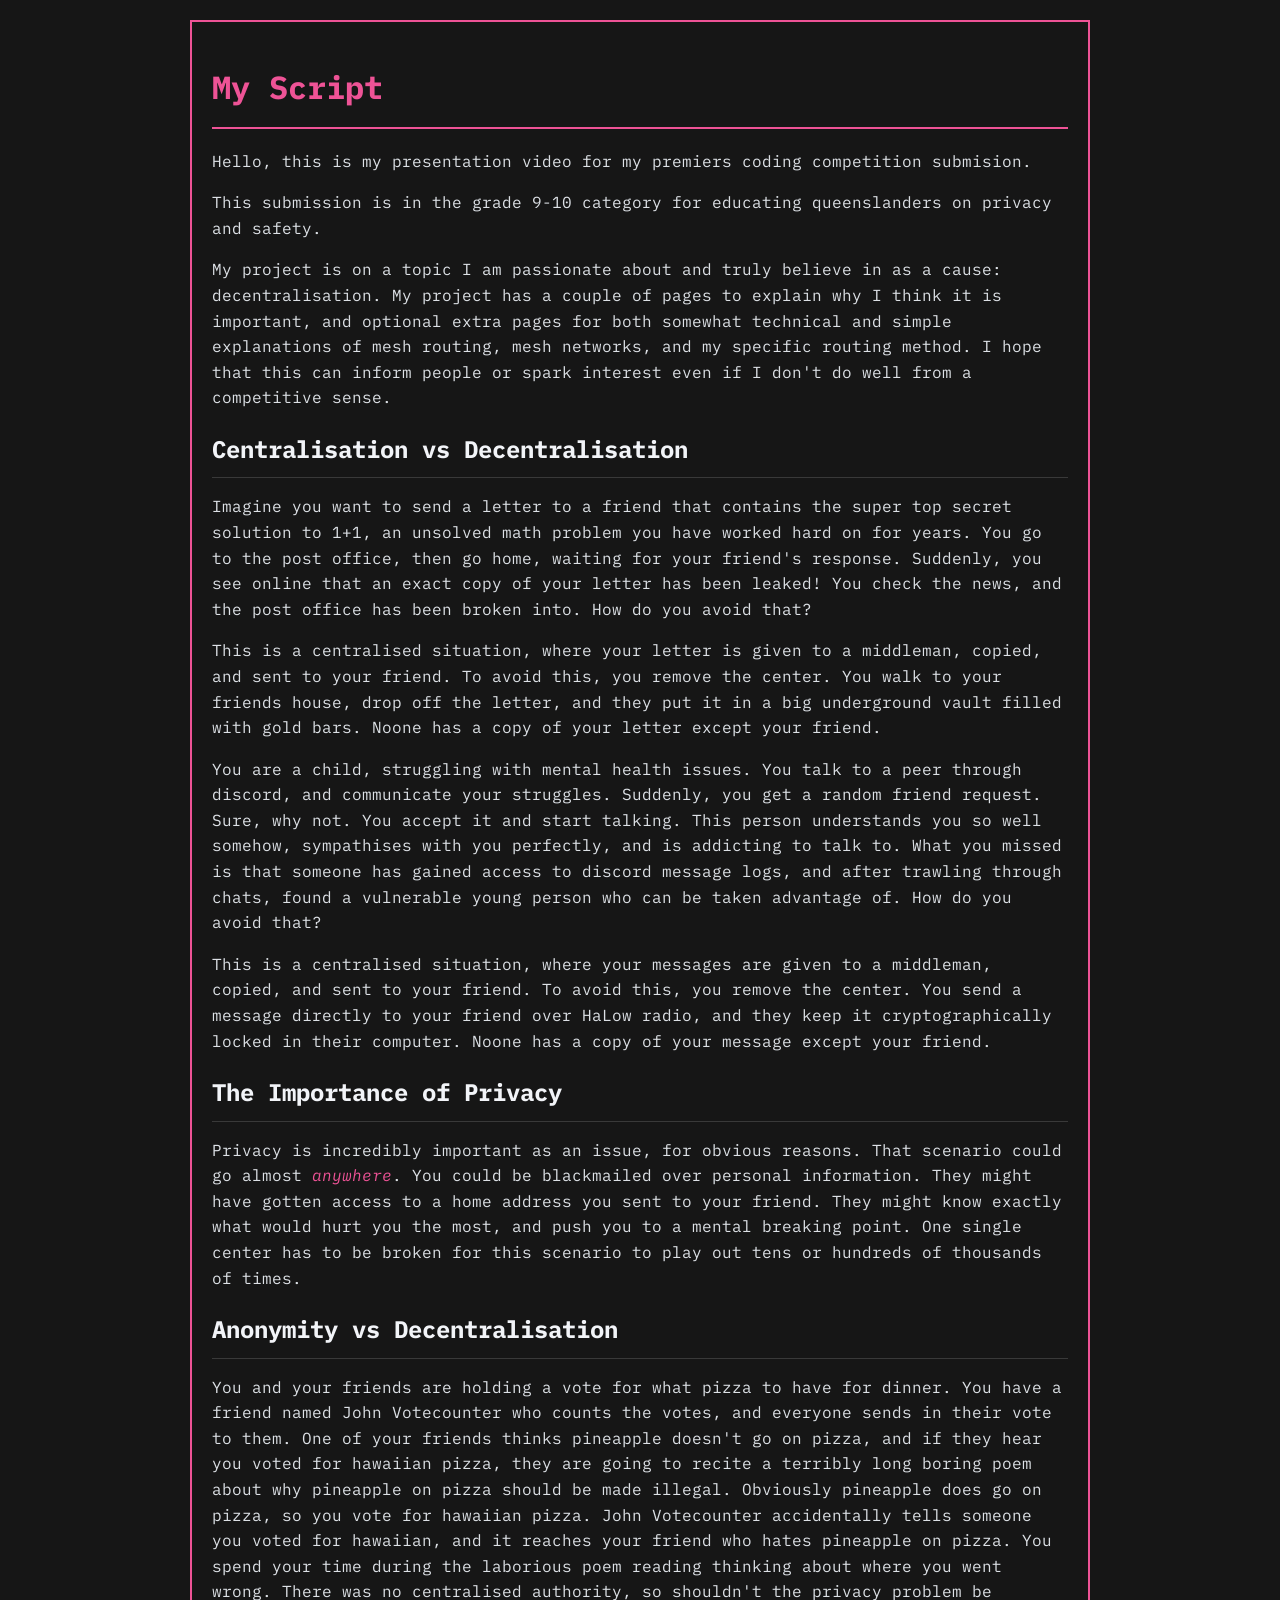
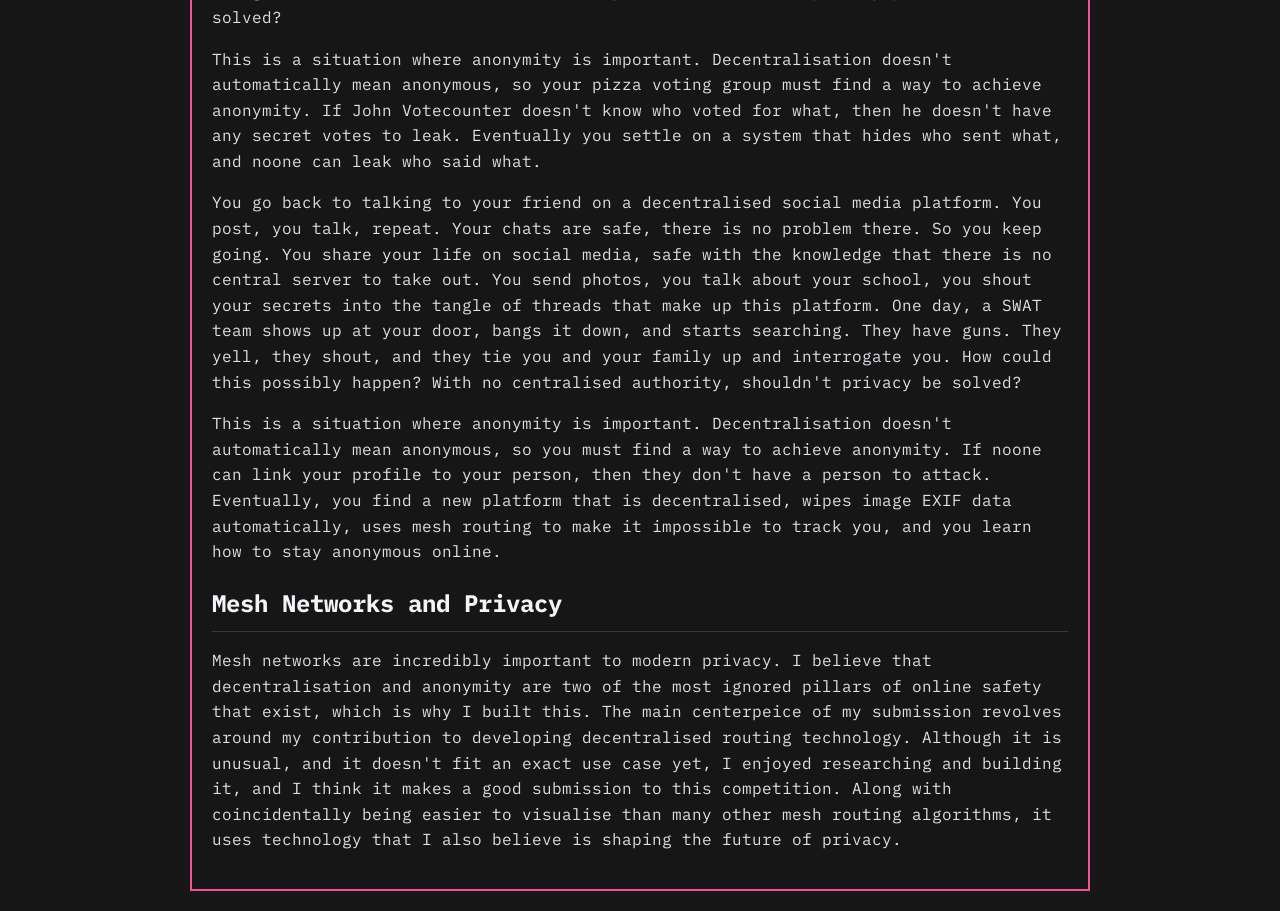
==== script/index.html @ cb22712b "yo mama" ====
<!DOCTYPE html>
<html lang="en">
<head>
    <meta charset="UTF-8">
    <meta name="viewport" content="width=device-width, initial-scale=1.0">
    <title>My Script</title>
    <link rel="stylesheet" href="../src/css/styles.css">
</head>
<body class="script-page">
    <div id="container">
        <div id="scriptContent">
            <h1>My Script</h1>
            <p>Hello, this is my presentation video for my premiers coding competition submision.</p>
            <p>This submission is in the grade 9-10 category for educating queenslanders on privacy and safety.</p>
            <p>My project is on a topic I am passionate about and truly believe in as a cause: decentralisation. My project has a couple of pages to explain why I think it is important, and optional extra pages for both somewhat technical and simple explanations of mesh routing, mesh networks, and my specific routing method. I hope that this can inform people or spark interest even if I don't do well from a competitive sense.</p>
            
            <h2>Centralisation vs Decentralisation</h2>
            <p>Imagine you want to send a letter to a friend that contains the super top secret solution to 1+1, an unsolved math problem you have worked hard on for years. You go to the post office, then go home, waiting for your friend's response. Suddenly, you see online that an exact copy of your letter has been leaked! You check the news, and the post office has been broken into. How do you avoid that?</p>
            
            <p>This is a centralised situation, where your letter is given to a middleman, copied, and sent to your friend. To avoid this, you remove the center. You walk to your friends house, drop off the letter, and they put it in a big underground vault filled with gold bars. Noone has a copy of your letter except your friend.</p>
            
            <p>You are a child, struggling with mental health issues. You talk to a peer through discord, and communicate your struggles. Suddenly, you get a random friend request. Sure, why not. You accept it and start talking. This person understands you so well somehow, sympathises with you perfectly, and is addicting to talk to. What you missed is that someone has gained access to discord message logs, and after trawling through chats, found a vulnerable young person who can be taken advantage of. How do you avoid that?</p>
            
            <p>This is a centralised situation, where your messages are given to a middleman, copied, and sent to your friend. To avoid this, you remove the center. You send a message directly to your friend over HaLow radio, and they keep it cryptographically locked in their computer. Noone has a copy of your message except your friend.</p>
            
            <h2>The Importance of Privacy</h2>
            <p>Privacy is incredibly important as an issue, for obvious reasons. That scenario could go almost <em>anywhere</em>. You could be blackmailed over personal information. They might have gotten access to a home address you sent to your friend. They might know exactly what would hurt you the most, and push you to a mental breaking point. One single center has to be broken for this scenario to play out tens or hundreds of thousands of times.</p>
            
            <h2>Anonymity vs Decentralisation</h2>
            <p>You and your friends are holding a vote for what pizza to have for dinner. You have a friend named John Votecounter who counts the votes, and everyone sends in their vote to them. One of your friends thinks pineapple doesn't go on pizza, and if they hear you voted for hawaiian pizza, they are going to recite a terribly long boring poem about why pineapple on pizza should be made illegal. Obviously pineapple does go on pizza, so you vote for hawaiian pizza. John Votecounter accidentally tells someone you voted for hawaiian, and it reaches your friend who hates pineapple on pizza. You spend your time during the laborious poem reading thinking about where you went wrong. There was no centralised authority, so shouldn't the privacy problem be solved?</p>
            
            <p>This is a situation where anonymity is important. Decentralisation doesn't automatically mean anonymous, so your pizza voting group must find a way to achieve anonymity. If John Votecounter doesn't know who voted for what, then he doesn't have any secret votes to leak. Eventually you settle on a system that hides who sent what, and noone can leak who said what.</p>
            
            <p>You go back to talking to your friend on a decentralised social media platform. You post, you talk, repeat. Your chats are safe, there is no problem there. So you keep going. You share your life on social media, safe with the knowledge that there is no central server to take out. You send photos, you talk about your school, you shout your secrets into the tangle of threads that make up this platform. One day, a SWAT team shows up at your door, bangs it down, and starts searching. They have guns. They yell, they shout, and they tie you and your family up and interrogate you. How could this possibly happen? With no centralised authority, shouldn't privacy be solved?</p>
            
            <p>This is a situation where anonymity is important. Decentralisation doesn't automatically mean anonymous, so you must find a way to achieve anonymity. If noone can link your profile to your person, then they don't have a person to attack. Eventually, you find a new platform that is decentralised, wipes image EXIF data automatically, uses mesh routing to make it impossible to track you, and you learn how to stay anonymous online.</p>
            
            <h2>Mesh Networks and Privacy</h2>
            <p>Mesh networks are incredibly important to modern privacy. I believe that decentralisation and anonymity are two of the most ignored pillars of online safety that exist, which is why I built this. The main centerpeice of my submission revolves around my contribution to developing decentralised routing technology. Although it is unusual, and it doesn't fit an exact use case yet, I enjoyed researching and building it, and I think it makes a good submission to this competition. Along with coincidentally being easier to visualise than many other mesh routing algorithms, it uses technology that I also believe is shaping the future of privacy.</p>
        </div>
    </div>
</body>
</html>
---- src/css/styles.css ----
@import url('https://fonts.googleapis.com/css2?family=Lilex:wght@400&display=swap');

:root {
  --color-primary: #161616;
  --color-secondary: #262626;
  --color-tertiary: #393939;
  --color-accent: #ee5396;
  --color-text-primary: #f2f4f8;
  --color-text-secondary: #dde1e6;
  --color-success: #42be65;
  --color-danger: #ff5252;
  --color-danger-dark: #d32f2f;

  --spacing-xs: 4px;
  --spacing-sm: 8px;
  --spacing-md: 12px;
  --spacing-lg: 16px;
  --spacing-xl: 20px;

  --font-size-xs: 12px;
  --font-size-sm: 14px;
  --font-size-md: 16px;
  --font-size-lg: 18px;

  --border-width: 2px;
  --border-radius: 0px;
  --gap: var(--spacing-md);
  --transition: background-color 0.3s ease, border-color 0.3s ease, color 0.3s ease;
  --font-family: 'Lilex', -apple-system, BlinkMacSystemFont, 'Segoe UI', Roboto, Oxygen, Ubuntu, Cantarell, sans-serif;
}

* {
  box-sizing: border-box;
}

html {
  height: 100%;
}

body {
  height: 100vh;
  margin: 0;
  background-color: var(--color-primary);
  font-family: var(--font-family);
  color: var(--color-text-primary);
  overflow: hidden;
}

#container {
  display: grid;
  height: 100vh;
  padding: var(--gap);
  grid-template-columns: 3fr 1fr;
  grid-template-rows: 1fr 4fr;
  gap: var(--gap);
  grid-template-areas:
    "nodes nodeInfo"
    "nodes globalLog";
}

/* Responsive design */
@media (max-width: 768px) {
  #container {
    grid-template-columns: 1fr;
    grid-template-rows: 1fr 1fr 2fr;
    grid-template-areas:
      "nodes"
      "nodeInfo"
      "globalLog";
  }
}

#nodes {
  grid-area: nodes;
  position: relative;
  background-color: var(--color-primary);
  border: var(--border-width) solid var(--color-accent);
  border-radius: var(--border-radius);
  overflow: hidden;
}

#nodeInfo {
  grid-area: nodeInfo;
  background-color: var(--color-primary);
  border: var(--border-width) solid var(--color-accent);
  border-radius: var(--border-radius);
  overflow: visible;
  display: flex;
  flex-direction: column;
  height: 100%;
}

#globalLog {
  grid-area: globalLog;
  background-color: var(--color-primary);
  border: var(--border-width) solid var(--color-accent);
  border-radius: var(--border-radius);
  overflow: hidden;
  padding: var(--spacing-md);
  font-family: 'Courier New', monospace;
  font-size: var(--font-size-xs);
  color: var(--color-text-secondary);
}

#controller {
  display: none;
  color: var(--color-text-primary);
  padding: var(--gap);
  background-color: var(--color-primary);
  flex: 1;
  flex-direction: column;
  gap: var(--gap);
}

#controller.active {
  display: flex;
  flex-direction: column;
  gap: var(--gap);
  flex: 1;
}

#controller > * {
  width: 100%;
}

#inspector {
  display: none;
  color: var(--color-text-primary);
  padding: var(--gap);
  background-color: var(--color-primary);
  flex: 1;
  flex-direction: column;
  gap: var(--gap);
}

#inspector.active {
  display: flex;
  flex-direction: column;
  gap: var(--gap);
  flex: 1;
}

#inspector > * {
  width: 100%;
}

#newNode {
  padding: var(--spacing-md) var(--spacing-xl);
  background-color: var(--color-tertiary);
  border: var(--border-width) solid var(--color-accent);
  border-radius: var(--border-radius);
  color: var(--color-text-primary);
  font-family: var(--font-family);
  font-size: var(--font-size-sm);
  font-weight: 300;
  cursor: pointer;
  transition: var(--transition);
  display: inline-block;
  text-align: center;
  width: 100%;
  box-sizing: border-box;
  text-transform: uppercase;
  letter-spacing: 1px;
}

#newNode:hover {
  background-color: var(--color-accent);
  color: var(--color-primary);
  box-shadow: 0 4px 8px rgba(238, 83, 150, 0.3);
}

#newNode:active {
  background-color: var(--color-success);
  border-color: var(--color-success);
  color: var(--color-primary);
  box-shadow: none;
}

#randomLayout {
  padding: var(--spacing-md) var(--spacing-xl);
  background-color: var(--color-tertiary);
  border: var(--border-width) solid var(--color-accent);
  border-radius: var(--border-radius);
  color: var(--color-text-primary);
  font-family: var(--font-family);
  font-size: var(--font-size-sm);
  font-weight: 300;
  cursor: pointer;
  transition: var(--transition);
  display: inline-block;
  text-align: center;
  width: 100%;
  box-sizing: border-box;
  text-transform: uppercase;
  letter-spacing: 1px;
}

#randomLayout:hover {
  background-color: var(--color-accent);
  color: var(--color-primary);
  box-shadow: 0 4px 8px rgba(238, 83, 150, 0.3);
}

#randomLayout:active {
  background-color: var(--color-success);
  border-color: var(--color-success);
  color: var(--color-primary);
  box-shadow: none;
}

#clearAll {
  padding: var(--spacing-md) var(--spacing-xl);
  background-color: var(--color-tertiary);
  border: var(--border-width) solid var(--color-danger);
  border-radius: var(--border-radius);
  color: var(--color-danger);
  font-family: var(--font-family);
  font-size: var(--font-size-sm);
  font-weight: 300;
  cursor: pointer;
  transition: var(--transition);
  display: inline-block;
  text-align: center;
  width: 100%;
  box-sizing: border-box;
  text-transform: uppercase;
  letter-spacing: 1px;
}

#clearAll:hover {
  background-color: var(--color-danger);
  border-color: var(--color-danger);
  color: var(--color-primary);
  box-shadow: 0 4px 8px rgba(255, 82, 82, 0.3);
}

#clearAll:active {
  background-color: var(--color-danger-dark);
  border-color: var(--color-danger-dark);
  box-shadow: none;
}

#nodeId {
  padding: var(--spacing-md) var(--spacing-lg);
  background-color: var(--color-tertiary);
  border: var(--border-width) solid var(--color-accent);
  border-radius: var(--border-radius);
  color: var(--color-text-primary);
  font-family: var(--font-family);
  font-size: var(--font-size-sm);
  transition: var(--transition);
  width: 100%;
  box-sizing: border-box;
}

#nodeId::placeholder {
  color: var(--color-text-secondary);
}

#nodeId:focus {
  outline: none;
  border-color: var(--color-success);
  box-shadow: 0 0 0 var(--spacing-sm) rgba(66, 190, 101, 0.2);
}

#nodeId:hover {
  border-color: var(--color-success);
}

#deleteNode {
  padding: var(--spacing-md) var(--spacing-xl);
  background-color: var(--color-tertiary);
  border: var(--border-width) solid var(--color-danger);
  border-radius: var(--border-radius);
  color: var(--color-danger);
  font-family: var(--font-family);
  font-size: var(--font-size-sm);
  font-weight: 300;
  cursor: pointer;
  transition: var(--transition);
  display: inline-block;
  text-align: center;
  width: 100%;
  box-sizing: border-box;
  text-transform: uppercase;
  letter-spacing: 1px;
}

#deleteNode:hover {
  background-color: var(--color-danger);
  border-color: var(--color-danger);
  color: var(--color-primary);
  box-shadow: 0 4px 8px rgba(255, 82, 82, 0.3);
}

#deleteNode:active {
  background-color: var(--color-danger-dark);
  border-color: var(--color-danger-dark);
  box-shadow: none;
}

#startNode {
  padding: var(--spacing-md) var(--spacing-xl);
  background-color: var(--color-tertiary);
  border: var(--border-width) solid var(--color-success);
  border-radius: var(--border-radius);
  color: var(--color-success);
  font-family: var(--font-family);
  font-size: var(--font-size-sm);
  font-weight: 300;
  cursor: pointer;
  transition: var(--transition);
  display: inline-block;
  text-align: center;
  width: 100%;
  box-sizing: border-box;
  text-transform: uppercase;
  letter-spacing: 1px;
}

#startNode:hover {
  background-color: var(--color-success);
  border-color: var(--color-success);
  color: var(--color-primary);
  box-shadow: 0 4px 8px rgba(66, 190, 101, 0.3);
}

#startNode:active {
  background-color: #2e7d32;
  border-color: #2e7d32;
  box-shadow: none;
}

#startNode.active {
  background-color: var(--color-success);
  border-color: var(--color-success);
  color: var(--color-primary);
}

#endNode {
  padding: var(--spacing-md) var(--spacing-xl);
  background-color: var(--color-tertiary);
  border: var(--border-width) solid var(--color-danger);
  border-radius: var(--border-radius);
  color: var(--color-danger);
  font-family: var(--font-family);
  font-size: var(--font-size-sm);
  font-weight: 300;
  cursor: pointer;
  transition: var(--transition);
  display: inline-block;
  text-align: center;
  width: 100%;
  box-sizing: border-box;
  text-transform: uppercase;
  letter-spacing: 1px;
}

#endNode:hover {
  background-color: var(--color-danger);
  border-color: var(--color-danger);
  color: var(--color-primary);
  box-shadow: 0 4px 8px rgba(255, 82, 82, 0.3);
}

#endNode:active {
  background-color: var(--color-danger-dark);
  border-color: var(--color-danger-dark);
  box-shadow: none;
}

#endNode.active {
  background-color: var(--color-danger);
  border-color: var(--color-danger);
  color: var(--color-primary);
}

#nodeIdView {
  padding: var(--spacing-md) 0;
  color: var(--color-text-primary);
  font-family: var(--font-family);
  font-size: var(--font-size-lg);
  font-weight: 300;
  text-align: left;
  margin: 0;
  border-bottom: var(--border-width) solid var(--color-accent);
  padding-bottom: var(--spacing-md);
}

#controllerTitle {
  padding: var(--spacing-md) 0;
  color: var(--color-text-primary);
  font-family: var(--font-family);
  font-size: var(--font-size-lg);
  font-weight: 300;
  text-align: left;
  margin: 0;
  border-bottom: var(--border-width) solid var(--color-accent);
  padding-bottom: var(--spacing-md);
}

#nodePeers {
  padding: var(--spacing-md);
  background-color: var(--color-tertiary);
  border: var(--border-width) solid var(--color-accent);
  border-radius: var(--border-radius);
  color: var(--color-text-secondary);
  font-family: var(--font-family);
  font-size: var(--font-size-sm);
  overflow-y: auto;
  flex: 1;
  min-height: 0;
  margin-top: var(--gap);
}

#nodePeers > div {
  padding: var(--spacing-xs) 0;
  border-bottom: 1px solid var(--color-secondary);
}

#nodePeers > div:last-child {
  border-bottom: none;
}

#canvasWrapper {
  width: 100%;
  height: 100%;
  background-color: var(--color-primary);
}

/* Scrollbar styling */
::-webkit-scrollbar {
  width: var(--spacing-sm);
}

::-webkit-scrollbar-track {
  background: var(--color-secondary);
}

::-webkit-scrollbar-thumb {
  background: var(--color-accent);
  border-radius: 0px;
}

::-webkit-scrollbar-thumb:hover {
  background: var(--color-accent);
}

/* Script page styles */
body.script-page {
  background-color: var(--color-primary);
  height: auto;
  overflow-y: auto;
}

body.script-page #container {
  grid-template-columns: 1fr;
  grid-template-rows: auto;
  grid-template-areas: "scriptContent";
  padding: var(--spacing-xl);
  height: auto;
  min-height: 100vh;
}

body.script-page #scriptContent {
  background-color: var(--color-primary);
  border: var(--border-width) solid var(--color-accent);
  border-radius: var(--border-radius);
  padding: var(--spacing-xl);
  color: var(--color-text-primary);
  font-family: var(--font-family);
  line-height: 1.6;
  max-width: 900px;
  margin: 0 auto;
  height: auto;
}

#scriptContent h1 {
  color: var(--color-accent);
  font-size: 2rem;
  margin-bottom: var(--spacing-xl);
  border-bottom: var(--border-width) solid var(--color-accent);
  padding-bottom: var(--spacing-md);
}

#scriptContent h2 {
  color: var(--color-text-primary);
  font-size: 1.5rem;
  margin-top: var(--spacing-xl);
  margin-bottom: var(--spacing-md);
  border-bottom: 1px solid var(--color-tertiary);
  padding-bottom: var(--spacing-sm);
}

#scriptContent p {
  margin-bottom: var(--spacing-lg);
  color: var(--color-text-secondary);
  font-size: var(--font-size-md);
}

#scriptContent em {
  color: var(--color-accent);
  font-style: italic;
}
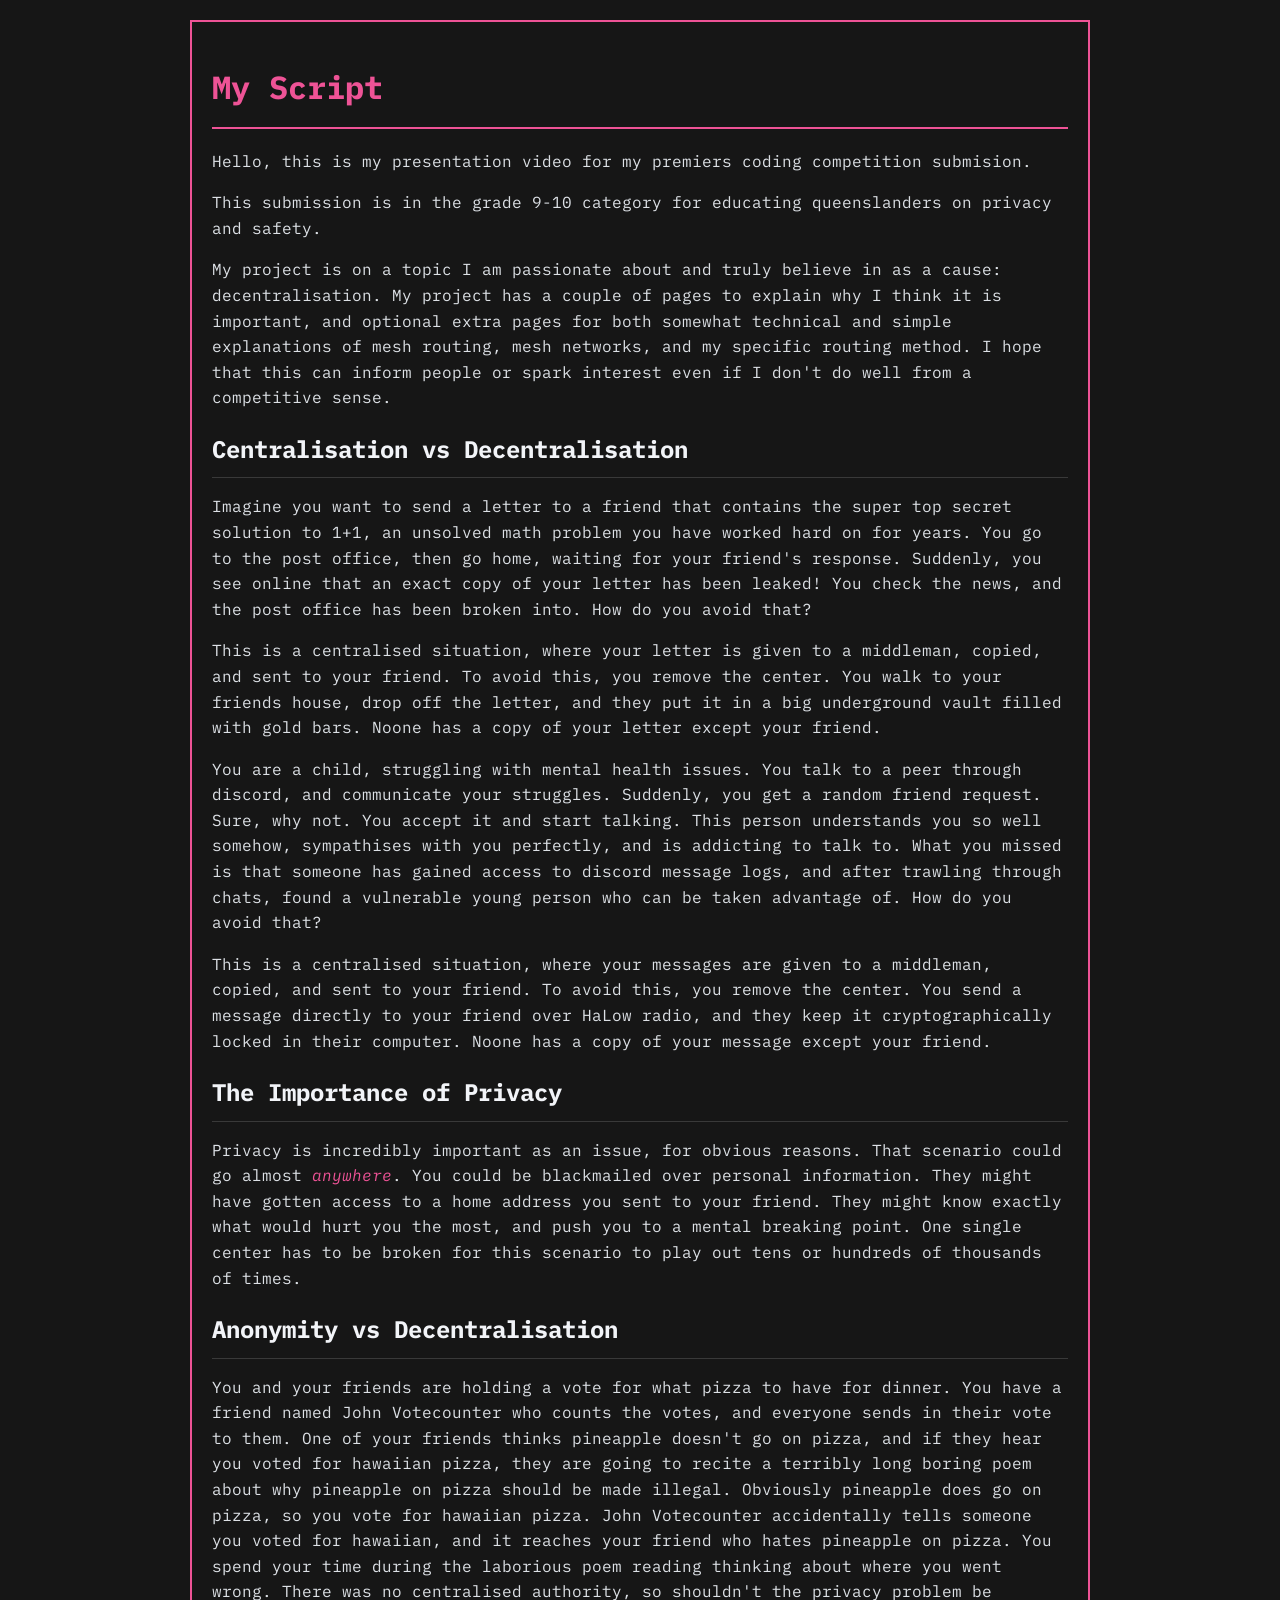
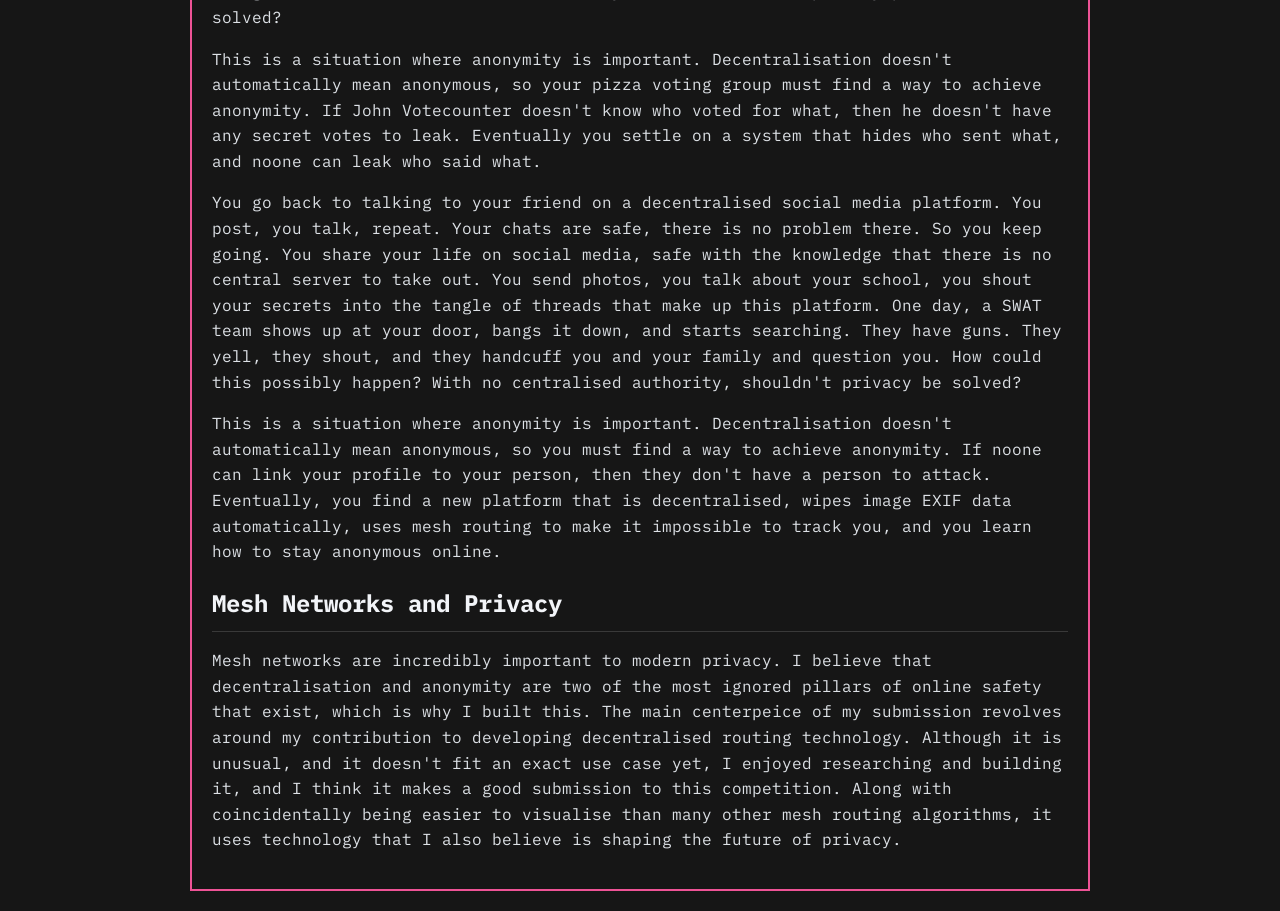
==== commit 6aed499c: "testhsatpenatoehsa" ====
--- a/script/index.html
+++ b/script/index.html
@@ -31,7 +31,7 @@
             
             <p>This is a situation where anonymity is important. Decentralisation doesn't automatically mean anonymous, so your pizza voting group must find a way to achieve anonymity. If John Votecounter doesn't know who voted for what, then he doesn't have any secret votes to leak. Eventually you settle on a system that hides who sent what, and noone can leak who said what.</p>
             
-            <p>You go back to talking to your friend on a decentralised social media platform. You post, you talk, repeat. Your chats are safe, there is no problem there. So you keep going. You share your life on social media, safe with the knowledge that there is no central server to take out. You send photos, you talk about your school, you shout your secrets into the tangle of threads that make up this platform. One day, a SWAT team shows up at your door, bangs it down, and starts searching. They have guns. They yell, they shout, and they tie you and your family up and interrogate you. How could this possibly happen? With no centralised authority, shouldn't privacy be solved?</p>
+            <p>You go back to talking to your friend on a decentralised social media platform. You post, you talk, repeat. Your chats are safe, there is no problem there. So you keep going. You share your life on social media, safe with the knowledge that there is no central server to take out. You send photos, you talk about your school, you shout your secrets into the tangle of threads that make up this platform. One day, a SWAT team shows up at your door, bangs it down, and starts searching. They have guns. They yell, they shout, and they handcuff you and your family and question you. How could this possibly happen? With no centralised authority, shouldn't privacy be solved?</p>
             
             <p>This is a situation where anonymity is important. Decentralisation doesn't automatically mean anonymous, so you must find a way to achieve anonymity. If noone can link your profile to your person, then they don't have a person to attack. Eventually, you find a new platform that is decentralised, wipes image EXIF data automatically, uses mesh routing to make it impossible to track you, and you learn how to stay anonymous online.</p>
             
--- a/src/css/styles.css
+++ b/src/css/styles.css
@@ -300,6 +300,7 @@
 }
 
 #startNode {
+
   padding: var(--spacing-md) var(--spacing-xl);
   background-color: var(--color-tertiary);
   border: var(--border-width) solid var(--color-success);
@@ -316,6 +317,7 @@
   box-sizing: border-box;
   text-transform: uppercase;
   letter-spacing: 1px;
+  display: none;
 }
 
 #startNode:hover {
@@ -335,6 +337,7 @@
   background-color: var(--color-success);
   border-color: var(--color-success);
   color: var(--color-primary);
+  display: inline-block
 }
 
 #endNode {
@@ -354,6 +357,7 @@
   box-sizing: border-box;
   text-transform: uppercase;
   letter-spacing: 1px;
+  display: none;
 }
 
 #endNode:hover {
@@ -373,6 +377,7 @@
   background-color: var(--color-danger);
   border-color: var(--color-danger);
   color: var(--color-primary);
+  display: inline-block;
 }
 
 #nodeIdView {
